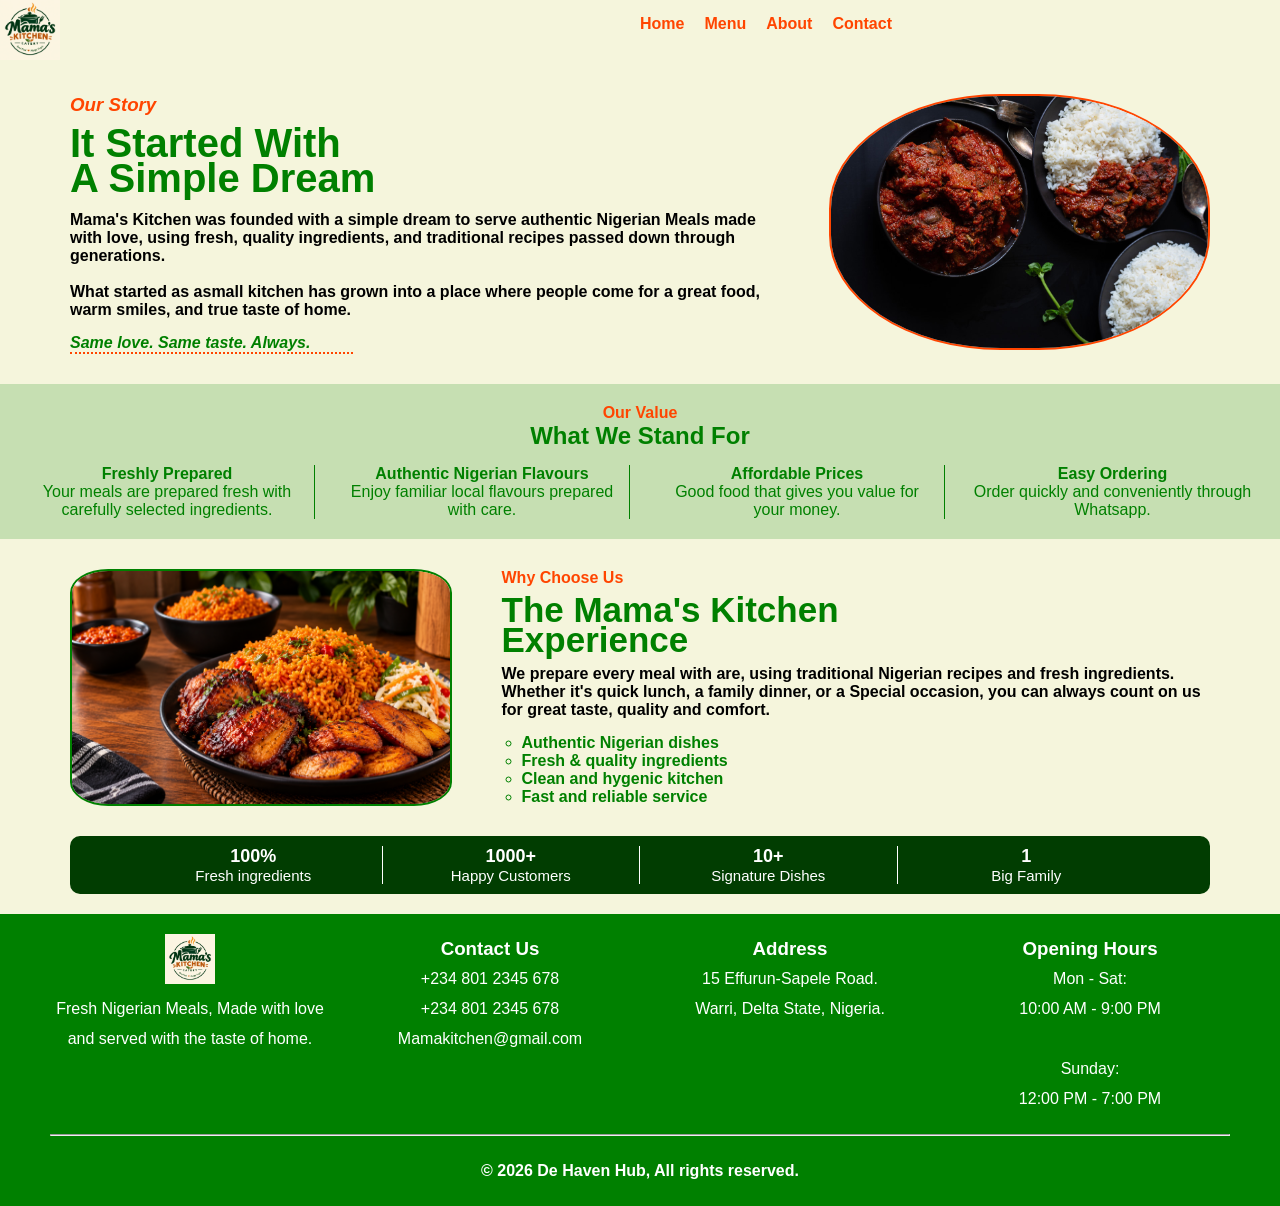
==== Bussiness/about.html @ 67e48ea5 "Add files via upload" ====
<!DOCTYPE html>
<html lang="en">
<head>
    <meta charset="UTF-8">
    <meta name="viewport" content="width=device-width, initial-scale=1.0">
    <link rel="stylesheet" href="css/style.css">
    <title>About Us</title>
</head>
<body>
    <header class="header">
        <nav>
            <div class="nav-bar">
                <div class="logo">
                    <img src="images/logo.PNG" alt="">
                </div>

                <ul>
                    <li><a href="index.html">Home</a></li>
                    <li><a href="menu.html">Menu</a></li>
                    <li><a href="about.html">About</a></li>
                    <li><a href="contact.html">Contact</a></li>
                </ul>

                <div>
                     </div>

                <button class="menu-btn" onclick="openMenu()">&#9776</button>
               
            </div>

            <div>
                        
                    </div>

                    <div class="back-menu" id="backMenu" onclick="closeMenu()">
                     X
                    </div>

                    <div class="sideBarModal" id="sideBar">
                        <div class="modal">
                            <ul class="sideUl" id="sideUl">
                                <li><a href="index.html">Home</a></li>
                                <li><a href="menu.html">Menu</a></li>
                                <li><a href="about.html">About</a></li>
                                <li><a href="contact.html">Contact</a></li>
                            </ul>
                        </div>
                    </div>
                    
                </div>
        </nav>
    </header>


    <main>
        <div class="main">
            <div class="main-text">
                <h3>
                    Our Story
                </h3>

                <h2>It Started With <br>
                A Simple Dream</h2>

                <p>Mama's Kitchen was founded with a simple dream to serve authentic
                    Nigerian Meals made with love, using fresh, quality ingredients, and
                    traditional recipes passed down through generations.
                    <br>
                    <br>    
                    What started as asmall kitchen has grown into a place where people come for a 
                    great food, warm smiles, and true taste of home.
                </p>

                <h4>Same love. Same taste. Always.</h4>
            </div>

            <div class="main-img">
                <img src="images/whitericeandstew.jpeg" alt="">
            </div>  
        </div>
    </main>

    <article>
        <div class="about2 aboutPage">
            <h3>Our Value</h3>
            <h2 class="about2-h2">What We Stand For</h2>
            
            <div class="box-grid">
                <div class="about2-grid">
            
                    <p class="about2-p"><b>
                    Freshly Prepared
                    </b></p>

                    <p class="about-p2">
                    Your meals are prepared fresh with carefully selected ingredients.
                    </p>
                </div>

                <div class="about2-grid second">

                    <p class="about2-p"><b>
                    Authentic Nigerian Flavours
                    </b></p>

                    <p class="about-p2">
                    Enjoy familiar local flavours prepared with care.
                    </p>
                </div>

                <div class="about2-grid">
            
                    <p class="about2-p"><b>
                    Affordable Prices
                    </b></p>

                    <p class="about-p2">
                    Good food that gives you value for your money.
                    </p>
                </div>

                <div class="about2-grid2">

                    <p class="about2-p"><b>
                    Easy Ordering
                    </b></p>

                    <p class="about-p2">
                    Order quickly and conveniently through Whatsapp.
                    </p>
                </div>
            </div>
        </div>

        <div class="article">
            <div class="art-img">
                <img src="images/banner.PNG" alt="">
            </div>

            <div class="art-text">
                <h3>
                    Why Choose Us
                </h3>

                <h2>The Mama's Kitchen <br>
                Experience</h2>

                <p>We prepare every meal with are, using traditional Nigerian recipes and 
                    fresh ingredients. Whether it's quick lunch, a family dinner, or a Special occasion,
                    you can always count on us for great taste, quality and comfort.

                </p>

                <ol>
                    <li>Authentic Nigerian dishes </li>
                    <li>Fresh & quality ingredients</li>
                    <li>Clean and hygenic kitchen</li>
                    <li>Fast and reliable service</li>
                </ol>
            </div>
        </div>

        <div class="sec-grid">
            <div class="sec-box">
                <h1>100%</h1>
                <p>Fresh ingredients</p>
            </div>

            <div class="sec-box theSecond">
                <h1>1000+</h1>
                <p>Happy Customers</p>
            </div>

            <div class="sec-box">
                <h1>10+</h1>
                <p>Signature Dishes</p>
            </div>

            <div class="sec-box theLast">
                <h1>1</h1>
                <p>Big Family</p>
            </div>
        </div>
    </article>




    <footer>
        <div class="footer-gird">
            <div class="footer-text">
                <img src="images/logo.PNG" alt="">

                <p class="footer-p">
                Fresh Nigerian Meals, Made with love and served with the taste of home.
                </p>


            </div>

            <div class="footer-text2">
                <h3 class="footer-h3">
                Contact Us
                </h3>

                <p class="footer-p2">
                    +234 801 2345 678 <br>
                    +234 801 2345 678 <br>
                    Mamakitchen@gmail.com
                </p>
            </div>

            <div class="footer-text3">
                <h3 class="footer-h3">
                Address
                </h3>

                <p class=".footer-p3">
                15 Effurun-Sapele Road. <br>
                Warri, Delta State, Nigeria.   
                </p>
            </div>

            <div class="footer-text4">
                <h3 class="footer-h3">
                Opening Hours
                </h3>

                <p class="footer-p4">
                Mon - Sat: <br>
                10:00 AM - 9:00 PM 
                <br>
                <br>
                Sunday: <br>
                12:00 PM - 7:00 PM
                </p>
            </div>
        </div>

        <hr>

        <p class="copyright">&copy 2026 De Haven Hub, All rights reserved.</p> 
    </footer>

    <script src="js/script.js"></script>
</body>
</html>
---- Bussiness/css/style.css ----
*{
    margin: 0;
    padding: 0;
    box-sizing: border-box;
}

body{
    font-family: Arial, Helvetica, sans-serif;
    background: beige;
    overflow-x: hidden;
}

.header{
    background: beige;
    position: sticky;
    top: 0;
    z-index: 1000;
}

.logo img{
    width: 7%;
    min-width: 60px;
}


.nav-bar{
    display: grid;
    grid-template-columns: 2fr 1fr 0.5fr 0.5fr;
    
}

ul{
    display: flex;
    list-style: none;
    gap: 20px;
    padding-top: 15px;
    
}

li a{
    text-decoration: none;
    color: orangered;
    font-weight: bold;
    transition: 0.5s;
}

li a:hover{
    border-bottom: 2px solid green;
}


.cart-button{
    cursor: pointer;
    position:relative; 
    font-size:20px; 
    border: none;
    background: beige;
    color: orangered;
    width:70px; 
    height:50px; 
    display:flex; 
    align-items:center; 
    justify-content:center; 
   
    left: 100%;
}

.menu-btn{
    display: none;
    padding: 10px;
    font-weight: bold;
    border: none;
    font-size: 35px;
    cursor: pointer;
}


#backMenu {
  position: fixed;
  top: 0; left: 0;
  width: 100%; height: 100%;
  background: rgba(0,0,0,0.5);
  z-index: 9998;
  display: none;
}
#backMenu.active { 
    display: block; 
}

#sideBar {
  position: fixed ;
  top: 0; 
  right: -100% ;
  width: 70%;
  max-width: 300px;
  height: 100% ;
  background: white ;
  z-index: 9999 ;
  transition: right 0.3s ease ;
  display: block ;
}

#sideBar.active { 
    right: 0 ; 
}

/* FORCE SIDE LIST TO SHOW */
#sideBar .modal {
  display: block;
}

#sideBar .sideUl {
  display: block ;
  list-style: none;
  padding: 20px ;
  margin-top: 50px ;
}

#sideBar .sideUl li {
  display: block;
  padding: 15px 0 ;
  border-bottom: 1px solid #eee ;
}

#sideBar .sideUl li a {
  display: block ;
  text-decoration: none !important;
  color: black !important;
  font-size: 18px !important;
}


/* THIS IS HERO SECTION */


.hero img{
    position: relative;
    width: 100%;
    height: 70vh;
}

.hero-text{
    background: rgba(0, 0, 0, 0.555);
    padding: 80px;
    position: absolute;
    top: 2%;
    left: 0;
    width: 100%;
    text-align: justify;
    height: 65vh;
}

.hero-h3{
    font-size: 25px;
    font-weight: bold;
    color: orangered;
    margin-bottom: 10px;
}

.hero-text h1{
    line-height: 70px;
    font-size: 78px;
    font-weight: bold;
}
.first-h1{
    color: white;
}

.second-h1{
    color:orangered;
    margin-bottom: 20px;
}

.hero p{
    text-align: justify;
    font-size: 20px;
    color: white;
    margin-bottom: 20px;
}


.menu-list{
    background: none;
    color: white;
    font-weight: bold;
    padding: 10px;
    border-radius: 20px;
    border: 2px solid white;
}






/* THE ABOUT US SECTION */


.aboutUs{
    margin-top: 30px;
    padding: 0 90px;

}

.about-us{
    display: grid;
    grid-template-columns: 1fr 1fr;
    gap: 50px;
    width: 100%;
    height: auto;
    margin-bottom: 20px;
}

.about-us img{
    border-radius: 30%;
    width: 100%;
    max-height: 250px;
}

.about-text{
    width: 100%;
    color: green;
}

.about-h3{
    color: orangered;
    font-style: italic;
    font-size: 15px;
    margin-bottom: 10px;
}

.about-h2{
    font-size: 35px;
    font-weight: bolder;
    line-height: 30px;
    margin-bottom: 10px;
}

.about-text p{
    font-style: italic;
    font-size: 18px;
    margin-bottom: 20px;
}

.about-btn{
    background: orangered;
    color: white;
    padding: 10px;
    border: none;  
    border-radius: 20px;
    font-weight: bold;
}

.about2{
    background: rgba(0, 128, 0, 0.192);
    color: green;
    width: 100%;
    padding: 20px 0;
}

.about2 h2{
    text-align: center;
    padding-bottom: 15px;
    font-weight: bold;
}

.box-grid{
    display: grid;
    grid-template-columns: repeat(4, 1fr);
    gap: 20px;
    padding: 0 20px;
    text-align: center;
}

.about2-grid{
    border-right: 1px solid green;
    padding: 0 15px;
}


/* FOOD SHOWCASE AREA */

.dishes-text{
    text-align: center;
    margin-top: 20px;
    margin-bottom: 15px;
}

.dishes-text h3{
    color: orangered;
    font-size: 16px;
    font-style: italic;
}

.dishes-text h2{
    color: green;
    font-size: 28px;
}

.dishes-gird{
    display: grid;
    grid-template-columns: repeat(4, 1fr);
    gap: 15px;
    padding: 0 90px;
}

.dishes-box{
    position: relative;
}

.dishes-p{
    position: absolute;
    background: green;
    border-bottom-left-radius: 20px;
    border-bottom-right-radius: 20px;
    width: 100%;
    top: 75%;
    left: 0;
    text-align: center;
    color: white;
    padding: 2px;
    font-weight: bold
}

.dishes-gird img{
    width: 100%;
    height: 80%;
    border-radius: 20px;
}

.works{
    background: rgba(0, 128, 0, 0.267);
    display: grid;
    grid-template-columns: 1fr 1fr;
    padding: 0 30px;
    margin-top: 20px;
    gap: 20px;
}

.openings{
    background: green;
    color: white;
    padding: 10px;
}

.opening-gird{
    display: grid;
    grid-template-columns: 1fr 1fr;
    gap: 20px;
}

.opening-p{
    font-size: 18px;
    font-weight: bold;
}
.opening-gird p{
    font-size: 15px;
    font-weight: bold;
    margin-bottom: 10px;
}

.opening-h2{
    font-size: 20px;
    margin-top: 10px;
    text-align: center;
}

.address{
    padding: 10px;
    color: orangered;
    text-align: center;
    line-height: 30px;
    font-weight: bold;
    font-size: 14px;
}

.address-h2{
    font-size: 25px;
    padding: 10px 0;
}

/* FOOTER AREA */

footer{
    margin-top: 20px;
    padding: 20px 50px;
    background: green;
    color: white;
    text-align: center;
    line-height: 30px;
}

.footer-gird{
    display: grid;
    grid-template-columns: repeat(4, 1fr);
    gap: 20px;
    padding-bottom: 20px;
}

footer img{
    width: 40%;
    max-width: 50px;
}

.copyright{
    padding-top: 20px;
    text-align: center;
    font-weight: bold;
}







/* RESPONSIVENSS FOR TABLET */

@media (max-width:768px) {

    .menu-btn{
        display: block;
        margin-left: 90%;
    }

     .cta{
        display: none;
    }

    ul{
        display: none;
    }

    .hero{
        width: 100%;
        height: 50vh;
    }

    .hero img{
        height: 50vh;
    }

    .hero h1{
        line-height: 40px;
        font-size: 50px;
        text-align: center;
    }

    .hero-h3{
        font-size: 16px;
    }

    .hero p{
        text-align: center;
        font-size: 16px;
    }

    .hero-text{
    background: rgba(0, 0, 0, 0.555);
    position: absolute;
    width: 100%;
    height: 54vh;
    top: 1%;
    left: 0;
    text-align: center;
}



    .about-us{
    text-align: center;
    grid-template-columns: 1fr;
    width: 100%;

}

.about-us img{
    width: 100%;
    border-radius: 0;
    max-width: 500px;
    gap: 5px;
}

.about-h3{
    margin-bottom: 10px;
    border-bottom: 2px solid orangered;
    padding-bottom: 10px;
    font-size: 25px;
}


.about-us p{
    font-size: 18px;
    font-style: normal;
    font-weight: 500;
}

.about2 h2{
    font-size: 23px;
    font-weight: bolder;
    
}

    .footer-gird{
    grid-template-columns: 1fr 1fr;
    gap: 20px;
    padding-bottom: 20px;
}

.works{
    background: rgba(0, 128, 0, 0.267);
    display: grid;
    grid-template-columns: 1fr;
    padding: 0 30px;
    margin-top: 20px;
    gap: 20px;
}

.box-grid{
    display: grid;
    grid-template-columns: 1fr 1fr;
    gap: 20px;
    padding: 0 20px;
    text-align: center;
}

.dishes-gird{
    grid-template-columns: 1fr 1fr;
    padding: 0 70px;
}
    
}








/* RESPONSIVENSS FOR MOBILE */

@media (max-width: 480px) {
    .menu-btn{
        display: block;
        margin-left: 90%;
    }

    .home-ul{
        display: none;
    }

    .hero-text{
        background: rgba(0, 0, 0, 0.726);
        position: absolute;
        width: 100%;
        height: 58vh;
        top: 0%;
        left: 0;
}

.hero-text h3{
    font-size: 14px;
    margin-bottom: 0;
}

.hero-text h1{
    line-height: 30px;
    font-weight: bolder;
    font-size: 28px;
    margin-bottom: 10px;
}

.hero-text p{
    font-size: 16px;
    font-weight: bold;
    margin-bottom: 7px;
}

.order-btn{
    font-size: 14px;
    margin-bottom: 5px;
}

.menu-list{
    font-size: 14px;
}



.about-us{
    grid-template-columns: 1fr;
}


.second{
    border-right: none;
}

.about-us{
    text-align: center;
    grid-template-columns: 1fr;

}


.about-h3{
    margin-bottom: 5px;
    border-bottom: 2px solid orangered;
    padding-bottom: 5px;
    font-size: 16px;
}

.about-h2{
    font-size: 24px;
    font-weight: bolder;
}

.about-p{
    font-size: 20px;
    line-height: 20px;
    font-style: normal;
    font-weight: bolder;
}

.box-grid{
    grid-template-columns: 1fr;
}

.about2-grid{
    border-right: none;
    border-bottom: 2px solid green;
    padding-bottom: 10px;
}

.second{
    border-bottom: 2px solid green;
}


.works{
    background: rgba(0, 128, 0, 0.267);
    display: grid;
    grid-template-columns: 1fr;
    padding: 0 30px;
    margin-top: 20px;
    gap: 20px;
}

.footer-gird{
    grid-template-columns: 1fr 1fr;
    gap: 20px;
    padding-bottom: 20px;
}
    
}






















/* THIS IS FOR MENU LIST */

.banner-box{
    position: sticky;
    top: 0;
    z-index: 1000;
}



.menu-nav{
    display: flex;
    text-align: center;
    justify-content: center;
    align-items: center;
    background: green;
    
}
.menu-ul{
    display: flex;
    padding: 15px;
}

.menu-ul li a{
    color: white;
    font-size: 20px;
    transition: 0.3s;
}

.menu-ul li a:hover{
    background: orangered;
    border: none;
    color: white;
    padding: 0 5px;
    border-radius: 10px;
}

.menu-main{
    padding: 0 70px;
    display: grid;
    grid-template-columns: repeat(4, 1fr);
    gap: 50px;
}

.grid-box{
    box-shadow: 0px 15px 15px 10px rgb(172, 166, 132);
    padding: 15px;
    text-align: center;
    border-radius: 10px;
    margin-bottom: 10px;
}

.grid-box img{
    width: 100%;
    border-radius: 20px;
}

.box-text h2{
    color: green;
    font-weight: bold;
    margin-bottom: 5px;
}

.box-text p{
    font-size: 14px;
    font-style: italic;
    font-weight: bold;
    margin-bottom: 10px;
}

.box-text h3{
    color: orangered;
    margin-bottom: 10px;
}

.box-text button{
    color: white;
    background: green;
    border: none;
    border-radius: 10px;
    padding: 5px;
    width: 90%;
    font-size: 14px;
    font-weight: bold;
}

/* CART MODAL */
.cart-modal-overlay{
  display: none;
  position:fixed; 
  top:0; 
  left:0; 
  width:100%; 
  height:100%; 
  background:rgba(0,0,0,0.5); 
  z-index:1000; 
  justify-content:center; 
  align-items:center; 
  padding:15px;
}

.cart-modal-overlay.active{
    display:flex;
    
}

.cart-modal{
  background:beige; 
  width:100%; 
  max-width:1050px; 
  max-height:92vh; 
  overflow-y:auto; 
  border-radius:16px; 
  padding:20px;
}

.cart-header{
  display:flex; 
  justify-content:space-between; 
  align-items:center; 
  border-bottom:1px solid black; 
  padding-bottom:15px;
}

.cart-header-left{
    display:flex; 
    gap:22px; 
    align-items:center;
}

.cart-icon-circle{
  background:orangered;
  color: white; 
  padding:8px 8px; 
  border-radius:50%; 
  font-size:18px;
}

.cart-header h2{
    color: green;
    font-size:20px;
}

.cart-header p{ 
    color:green; 
    font-size:12px;
    font-style: italic;
}

.close-btn{
  background:none; 
  border:none; 
  font-size:24px; 
  cursor:pointer;
}

.cart-body{
    display:flex; 
    gap:20px; 
    margin-top:20px;
}

.cart-items{
    flex:2;
}

.order-summary{
  flex:1; 
  background:rgb(71, 104, 71);
  color: white;
  font-weight: bold; 
  padding:20px; 
  border-radius:12px; 
  height:fit-content; 
  border:1px solid white;
}

.summary-line{
  display:flex; 
  justify-content:space-between; 
  margin:12px 0; 
  font-size:14px;
}

.total-line{
  font-weight:bold; 
  font-size:18px; 
  color:orangered; 
  border-top:1px solid #ddd; 
  padding-top:12px;
}

.cart-item{
  display:flex; 
  gap:12px; 
  padding:15px; 
  border:1px solid #f0f0f0; 
  border-radius:12px; 
  margin-bottom:12px; 
  align-items:center; 
  background:white;
}


.cart-item-info{
    flex:1;
}

.cart-item-info h4{
    margin:0 0 4px 0; 
    font-size:15px;
}

.cart-item-info p{
    margin:0 0 5px 0; 
    font-size:12px; 
    color:#666;
}

.qty-controls{
  display:flex; 
  align-items:center; 
  gap:8px; 
  border:1px solid #ddd; 
  border-radius:20px; 
  padding:4px 8px; 
  width:fit-content;
}

.qty-controls button{
  border:none; 
  background:white; 
  width:26px; 
  height:26px; 
  border-radius:50%; 
  cursor:pointer; 
  font-size:16px;
}


.whatsapp-btn{
  width:100%; 
  background:orangered; 
  border:1.5px solid orangered; 
  color:white; 
  padding:12px; 
  border-radius:10px; 
  margin-top:10px; 
  cursor:pointer; 
  font-weight:bold;
}

.secure-text{
    font-size:11px; 
    color:white; 
    text-align:center; 
    margin-top:10px;
}

.continue-btn{
  margin-top:20px; 
  background:none; 
  border:1.5px solid orangered; 
  padding:10px 20px; 
  border-radius:10px; 
  cursor:pointer; 
  color:#0a4d3c;
}






/*  MENU FOR TABLET*/

@media (max-width: 1032px) {

    .banner img{ 
    width: 100%;
    height: 20vh;
}

    .banner-text{
    left: auto;
    width: 100%; 
    height: 80%;
    text-align: center;
    line-height: 35px;
}

.banner-text h3{
    font-size: 20px;
}

.banner-text h1{
    font-size: 70px;
}

.banner-text p{
    font-size: 18px;
    line-height: 20px;
    margin-top: 30px;
}

    .menu-ul li a{
    color: black;
    font-size: 16px;
}

.menu-main{
    padding: 0 70px;
    display: grid;
    grid-template-columns: repeat(2, 1fr);
    gap: 50px;
}

.box-text h2{
    font-size: 20px;
}
  
}





/* MENU FOR MOBILE */

@media (max-width: 560px) {

    .banner-text{
        width: 100%; 
        height: 80%;
        line-height: 20px;
        top: 1%;
    }

    .banner-text h3{
    color: orangered;
    font-size: 14px;
    font-style: italic;
    margin-bottom: 10px;
}

.banner-text h1{
    font-weight: bold;
    font-size: 45px;
    margin-bottom: 5px;
}

.banner-text p{
    margin-top: 10px;
    font-size: 14px;
    color: white;
    font-weight: bold;
}

    .menu-ul li a{
        font-weight: bolder;
        font-size: 12px;
    }

    .menu-main{
        grid-template-columns: 1fr;
    }
    
}









/* STYLING FOR ABOUT PAGE */


.about-hero img{
    width: 100%;
    height: 60vh;
    position: relative;
}

.sec-text{
    position: absolute;
    top: 20%;
    background: rgba(0, 0, 0, 0.342);
    padding: 70px;
    width: 50%;
}

.sec-text h3{
    color: orangered;
    font-size: 18px;
    font-style: italic;
}

.sec-text h2{
    color: white;
    font-weight: bold;
    font-size: 50px;
}

.sec-text h1{
    color: green;
    font-size: 60px;
    font-weight: bold;
    line-height: 30px;
    margin-bottom: 15px;
}

.sec-text p{
    color: white;
    font-weight: bold;
}

.main{
    display: grid;
    grid-template-columns: 1.3fr 0.7fr;
    gap: 50px;
    padding: 0 70px;
    margin: 30px 0;
}

.main img{
    width: 100%;
    border-radius: 45%;
    border: 2px solid orangered;
}

.main-text h3{
    color: orangered;
    font-style: italic;
    margin-bottom: 10px;
}

.main-text h2{
    color: green;
    font-size: 40px;
    line-height: 35px;
    margin-bottom: 15px;
}

.main-text p{
    font-size: 16px;
    font-weight: bold;
    margin-bottom: 15px;
}

.main-text h4{
    color: green;
    font-weight: bold;
    font-style: italic;
    border-bottom: 2px dotted orangered;
    width: 40%
}

.aboutPage h3{
    color: orangered;
    font-size: 16px;
    text-align: center;
}

.article{
    display: grid;
    grid-template-columns: 0.7fr 1.3fr;
    gap: 50px;
    padding: 0 70px;
    margin: 30px 0;
}

.article img{
    width: 100%;
    height: 100%;
    border-radius: 10%;
    border: 2px solid green;
}

.art-text h3{
    color: orangered;
    font-size: 16px;
    margin-bottom: 8px;
}

.art-text h2{
    color: green;
    font-size: 35px;
    font-weight: bold;
    line-height: 30px;
    margin-bottom: 10px;
}

.art-text p{
    font-size: 16px;
    font-weight: bold;
    margin-bottom: 15px;
}

ol{
    padding-left: 20px;

}

ol li{
    list-style: circle;
    color: green;
    font-weight: bold;
}

.sec-grid{
    display: grid;
    grid-template-columns: repeat(4, 1fr);
    margin: 15px 70px;
    background: rgb(1, 61, 1);
    color: white;
    padding: 10px 55px;
    border-radius: 10px;
}

.sec-grid h1{
    font-size: 18px;
    text-align: center;
}

.sec-grid p{
    text-align: center;
    font-size: 15px;
}

.sec-box{
    border-right: 1px solid white;
}

.last{
    border: none;
}






/* ABOUT PAGE FOR TABLET */

@media (max-width: 768px) {

    .sec-text{
        width: 100%;
        height: auto;
    }
    .sec-text h3{
        font-size: 24px;
    }

    .sec-text h2{
        font-size: 40px;
    }

    .sec-text h1{
        font-size: 50px;
    }

    .sec-text p{
        font-size: 20px;
        font-weight: 100;
    }

    .main{
        grid-template-columns: 1fr;
    }

    .main-text{
        text-align: center;
    }

    .main-text h4{
        width: 100%;
    }

    .theSecond, .theLast{
        border-right: none;
    }

    .article{
        grid-template-columns: 1fr;
    }

    .art-text{
        text-align: center;
    }

    ol li{
        list-style: inside;
    }

    .sec-grid{
        gap: 30px;
        grid-template-columns: 1fr 1fr;
    }


.text{
    grid-template-columns: 1fr;
    gap: 10px;
}
    

}





/* ABOUT PAGE FOR MOBILE */

@media (max-width:480px) {
    .sec-text h3{
        font-size: 16px;
    }

    .sec-text h2{
        font-size: 30px;
    }

    .sec-text h1{
        font-size: 35px;
    }

    .sec-text p{
        font-size: 18px;
        font-weight: 100;
    }

    .main h2{
        font-size: 30px;
    }

    .main p{
        font-size: 14px;
    }

    .art-text h2{
        font-size: 26px;
    }

    .art-text p{
        font-size: 14px;
    }


    .sec-grid{
        grid-template-columns: 1fr;
    }

    .sec-box{
        border-right: none;
        border-bottom: 2px solid white;
        padding-bottom: 20px;

    }


    .text{
    grid-template-columns: 1fr;
    gap: 0;
    top: 0;
    width: 100%;
}

.text-p{
    line-height: 23px;
}
    
}








/* STYLING FOR CONTACT PAGE */
.heroSection img{
    position: relative;
    width:  100%;
    height: 30vh;
}

.heroText{
    position: absolute;
    top: 26%;
    background: rgba(0, 0, 0, 0.603);
    width: 100%;
    height: 30vh;
    text-align: center;
    line-height: 38px;
}

.heroText h3{
    color: orangered;
    font-size: 18px;
    font-style: italic;
}

.heroText h1{
    color: white;
    font-size: 50px;
    font-weight: bold;
}

.heroText h2{
    color: green;
    font-size: 50px;
    font-weight: bold;
}

.heroText p{
    font-size: 14px;
    color: white;
    font-weight: bold;
}

.orderBtn{
    background: green;
    padding: 10px;
    color: white;
    border: none;
    font-weight: bold;
    font-size: 14px;
    border-radius: 20px;
}

.orderBtn2{
    margin-left: 10px;
    background: none;
    color: white;
    padding: 10px;
    border-radius: 20px;
    border: 2px solid white;
    font-weight: bold;
}


.mainGird1{
    display: grid;
    grid-template-columns: repeat(4, 1fr);
    padding: 20px 90px;
    color: green;
    text-align: center;
}

.girdBox{
    line-height: 25px;
    border-right: 2px solid green;
    padding: 0 20px;
}

.theLast{
    border-right: none;
}

.mainGird2{ padding: 20px 100px;
    display: grid;
    grid-template-columns: repeat(2, 1fr);
   
    gap: 50px;
}

.formSection{
    background: rgba(2, 104, 2, 0.26);
    color: rgb(7, 136, 7);
    padding: 20px 30px;
    border-radius: 20px;
}

.formSection h3{
    color: orangered;
    font-size: 16px;
    font-style: italic;
}

.formSection h2{
    font-size: 30px;
}

.formSection p{
    padding-bottom: 20px;
}


input{
    width: 100%;
    padding: 5px;
    border-radius: 10px;
    border: none;
    margin-bottom: 20px;
}

#messageFilter{
    width: 100%;
    padding: 5px;
    border: none;
    margin-bottom: 20px;
}

.message{
    padding-bottom: 170px;
}

.formBtn{
    background: green;
    border-radius: 10px;
    border: none;
    text-align: center;
    width: 100%;
    color: white;
    padding: 7px;
    font-weight: bold;
}

.mapSection{
    border: 1px solid green;
    border-radius: 20px;
    padding: 10px 30px;
    color: green;
}

.mapSection p{
    line-height: 30px;
}

.mapBtn{
    margin-bottom: 20px;
    padding: 7px;
    background: green;
    color: white;
    border: none;
    border-radius: 20px;
    margin-top: 10px;
}

.mapSection h4{
    margin: 10px 0;
}

.mapSection2{
    margin-top: 20px;
    background: rgba(123, 212, 123, 0.486);
    padding: 20px;
    border-radius: 20px;
    line-height: 30px;
}

.mapBtn2{
    background: green;
    padding: 8px;
    border: none;
    border-radius: 20px;
    color: white;
    font-weight: bold;
    margin-top: 10px;
}

.footerSection{
    position: relative;
    padding: 20px 100px;
}

.footerSection img{
    width: 100%;
    height: 30vh;
}

.sectionText{
    background: rgba(0, 0, 0, 0.363);
    padding: 10px;
    position: absolute;
    top: 10%;
    left: 10%;
}

.sectionText h3{
    color: orangered;
    font-size: 16px;
    font-style: italic;
    margin-bottom: 10px;
}

.sectionText h2{
    color: rgb(2, 107, 2);
    font-size: 40px;
    font-weight: bolder;
    line-height: 35px;
    margin-bottom: 10px;
}

.sectionText p{
    color: white;
    margin-bottom: 20px;
}



/* CONTACT PAGE FOR TABLET */
@media (max-width: 768px) {
    .heroText{
        height: 25vh;
    }

    .mainGird1{
        grid-template-columns: 1fr 1fr;
        gap: 20px;
        
    }

    .girdBox{
        border: 2px dotted green;
        padding: 20px;
    }

    .mainGird2{
        grid-template-columns: 1fr;
    }

    .footerSection img{
        height: 20vh;
    }

    .sectionText{
        left: 18%;
        top: 15%;
    }
    
}



/* CONTACT PAGE FOR MOBILE */
@media (max-width: 480px) {

    .heroText{
        line-height: 30px;
        height: 25vh;
    }
    .heroSection h1{
        font-size: 30px;
    }

    .heroSection h2{
        font-size: 30px;
    }

    .heroSection h3{
        font-size: 14px;
    }

    .heroSection p{
        line-height: 20px;
        font-size: 12px;
    }

    .heroSection button{
        font-size: 12px;
        font-weight: bold;
    }



    .mainGird1{
        grid-template-columns: 1fr;
    }

    .girdBox{
        border: none;
    }

    .mainGird2{
        grid-template-columns: 1fr;
         padding: 0;
    }

    .formSection{
        margin: 0 20px;
    }

    .mapSection{
        margin: 0 20px;
    }

    .footerSection{
        padding: 10px 20px;
    }


    .sectionText{
        top: 10%;
        left: 6%;
        padding: 0px;
        line-height: 10px;

    }
    .sectionText h3{
        font-size: 18px;
        margin-bottom: 5px;
    }

    .sectionText h2{
        font-size:  30px;
        margin-bottom: 2px;
    }

    .sectionText p{
        margin-bottom: 10px;
        font-size: 12px;
    }
    
    
}
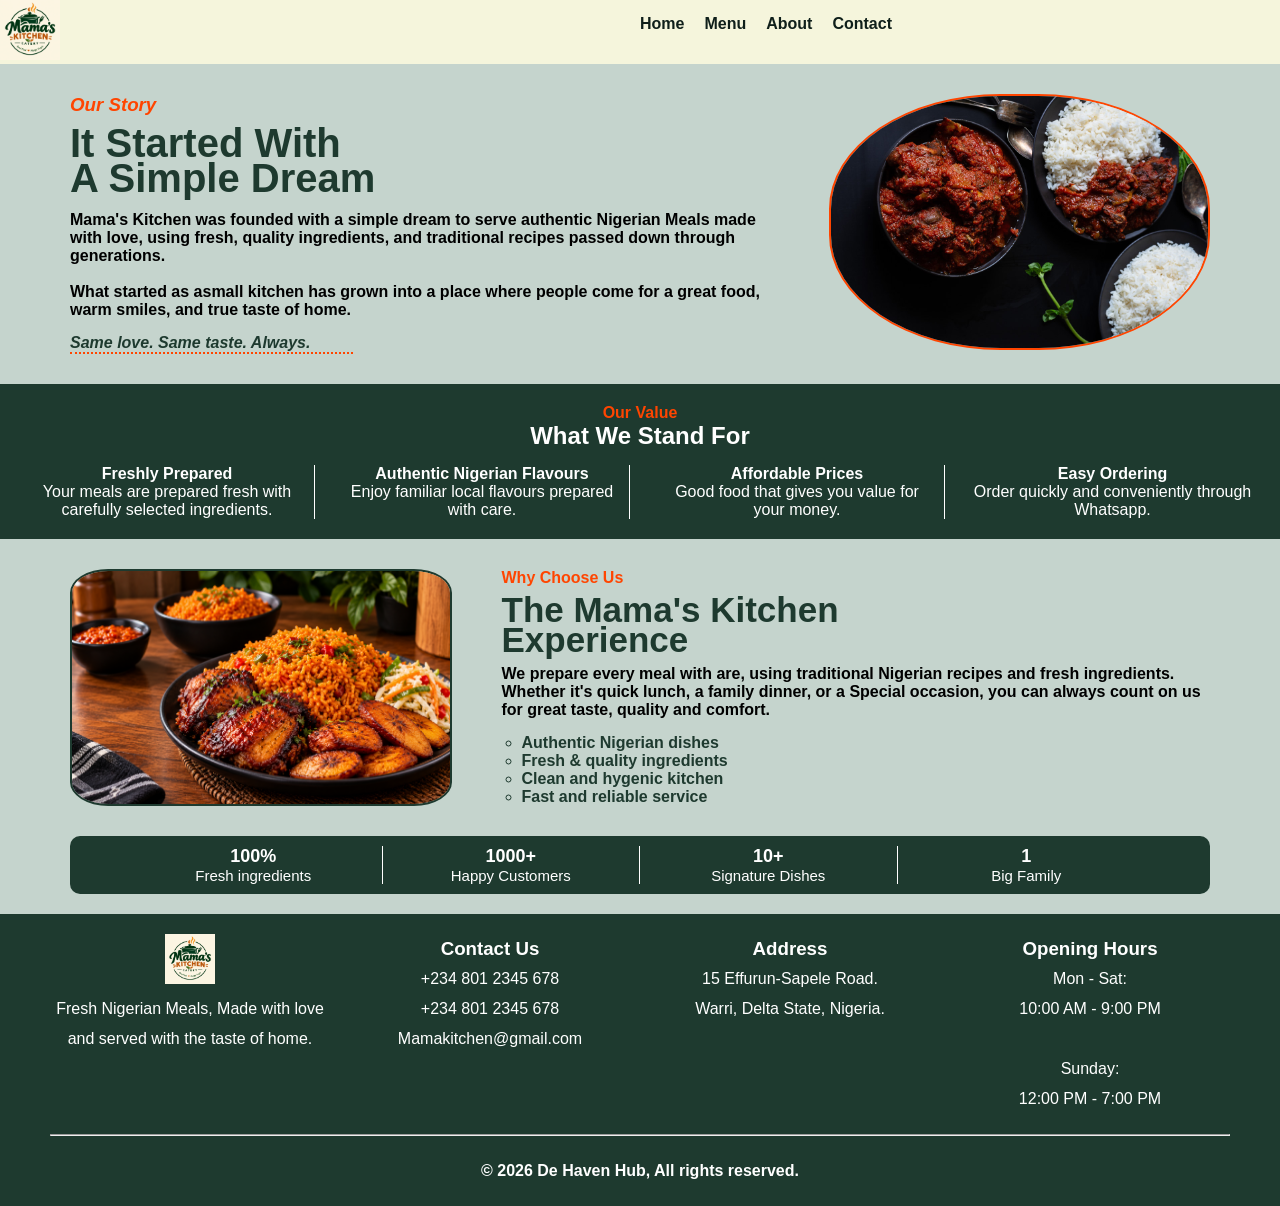
==== commit 83db1876: "Add files via upload" ====
--- a/Bussiness/about.html
+++ b/Bussiness/about.html
@@ -21,33 +21,28 @@
                     <li><a href="contact.html">Contact</a></li>
                 </ul>
 
+                
+
                 <div>
-                     </div>
-
-                <button class="menu-btn" onclick="openMenu()">&#9776</button>
+                        <button class="menu-btn" onclick="openMenu()">&#9776</button>
+                </div>
+
+                <div class="back-menu" id="backMenu" onclick="closeMenu()">
+                     X
+                </div>
+
+                <div class="sideBarModal" id="sideBar">
+                    <div class="modal">
+                        <ul class="sideUl" id="sideUl">
+                            <li><a href="index.html">Home</a></li>
+                            <li><a href="menu.html">Menu</a></li>
+                            <li><a href="about.html">About</a></li>
+                            <li><a href="contact.html">Contact</a></li>
+                        </ul>
+                    </div>
+                </div>
                
             </div>
-
-            <div>
-                        
-                    </div>
-
-                    <div class="back-menu" id="backMenu" onclick="closeMenu()">
-                     X
-                    </div>
-
-                    <div class="sideBarModal" id="sideBar">
-                        <div class="modal">
-                            <ul class="sideUl" id="sideUl">
-                                <li><a href="index.html">Home</a></li>
-                                <li><a href="menu.html">Menu</a></li>
-                                <li><a href="about.html">About</a></li>
-                                <li><a href="contact.html">Contact</a></li>
-                            </ul>
-                        </div>
-                    </div>
-                    
-                </div>
         </nav>
     </header>
 
@@ -171,7 +166,7 @@
                 <p>Happy Customers</p>
             </div>
 
-            <div class="sec-box">
+            <div  class="sec-box">
                 <h1>10+</h1>
                 <p>Signature Dishes</p>
             </div>
--- a/Bussiness/css/style.css
+++ b/Bussiness/css/style.css
@@ -6,7 +6,7 @@
 
 body{
     font-family: Arial, Helvetica, sans-serif;
-    background: beige;
+    background: rgb(197, 212, 205);
     overflow-x: hidden;
 }
 
@@ -39,13 +39,13 @@
 
 li a{
     text-decoration: none;
-    color: orangered;
+    color: #0f1f1a;
     font-weight: bold;
     transition: 0.5s;
 }
 
 li a:hover{
-    border-bottom: 2px solid green;
+    border-bottom: 2px solid #0f1f1a;
 }
 
 
@@ -55,14 +55,14 @@
     font-size:20px; 
     border: none;
     background: beige;
-    color: orangered;
+    color: #1e3a2f;
     width:70px; 
     height:50px; 
     display:flex; 
     align-items:center; 
     justify-content:center; 
    
-    left: 100%;
+    left: 80%;
 }
 
 .menu-btn{
@@ -124,9 +124,9 @@
 
 #sideBar .sideUl li a {
   display: block ;
-  text-decoration: none !important;
-  color: black !important;
-  font-size: 18px !important;
+  text-decoration: none;
+  color: #1e3a2f;
+  font-size: 18px;
 }
 
 
@@ -219,7 +219,7 @@
 
 .about-text{
     width: 100%;
-    color: green;
+    color: #1e3a2f;
 }
 
 .about-h3{
@@ -252,8 +252,8 @@
 }
 
 .about2{
-    background: rgba(0, 128, 0, 0.192);
-    color: green;
+    background: #1e3a2f;
+    color: white;
     width: 100%;
     padding: 20px 0;
 }
@@ -273,7 +273,7 @@
 }
 
 .about2-grid{
-    border-right: 1px solid green;
+    border-right: 1px solid white;
     padding: 0 15px;
 }
 
@@ -293,7 +293,7 @@
 }
 
 .dishes-text h2{
-    color: green;
+    color:#1e3a2f;
     font-size: 28px;
 }
 
@@ -310,7 +310,7 @@
 
 .dishes-p{
     position: absolute;
-    background: green;
+    background: #1e3a2f;
     border-bottom-left-radius: 20px;
     border-bottom-right-radius: 20px;
     width: 100%;
@@ -329,18 +329,18 @@
 }
 
 .works{
-    background: rgba(0, 128, 0, 0.267);
+    background: #77807c;
     display: grid;
     grid-template-columns: 1fr 1fr;
-    padding: 0 30px;
+    padding: 0 ;
     margin-top: 20px;
     gap: 20px;
 }
 
 .openings{
-    background: green;
-    color: white;
-    padding: 10px;
+    background: #1e3a2f;
+    color: white;
+    padding: 30px;
 }
 
 .opening-gird{
@@ -384,7 +384,7 @@
 footer{
     margin-top: 20px;
     padding: 20px 50px;
-    background: green;
+    background: #1e3a2f;
     color: white;
     text-align: center;
     line-height: 30px;
@@ -465,14 +465,24 @@
     text-align: center;
 }
 
-
-
-    .about-us{
+.aboutUs{
+    padding: 0 40px;
+}
+
+.aboutSecond{
+    border-right: none;
+}
+
+
+.about-us{
     text-align: center;
     grid-template-columns: 1fr;
     width: 100%;
-
-}
+    padding: 0;
+
+}
+
+
 
 .about-us img{
     width: 100%;
@@ -508,12 +518,8 @@
 }
 
 .works{
-    background: rgba(0, 128, 0, 0.267);
-    display: grid;
     grid-template-columns: 1fr;
-    padding: 0 30px;
-    margin-top: 20px;
-    gap: 20px;
+    
 }
 
 .box-grid{
@@ -629,22 +635,19 @@
 
 .about2-grid{
     border-right: none;
-    border-bottom: 2px solid green;
+    border-bottom: 2px solid #1e3a2f;
     padding-bottom: 10px;
 }
 
 .second{
-    border-bottom: 2px solid green;
+    border-bottom: 2px solid #1e3a2f;
 }
 
 
 .works{
-    background: rgba(0, 128, 0, 0.267);
-    display: grid;
+    
     grid-template-columns: 1fr;
-    padding: 0 30px;
-    margin-top: 20px;
-    gap: 20px;
+   
 }
 
 .footer-gird{
@@ -691,7 +694,7 @@
     text-align: center;
     justify-content: center;
     align-items: center;
-    background: green;
+    background: #1e3a2f;
     
 }
 .menu-ul{
@@ -726,15 +729,18 @@
     text-align: center;
     border-radius: 10px;
     margin-bottom: 10px;
+    height: fit-content;
 }
 
 .grid-box img{
     width: 100%;
+    height: 200px;
+    object-fit: cover;
     border-radius: 20px;
 }
 
 .box-text h2{
-    color: green;
+    color: #1e3a2f;
     font-weight: bold;
     margin-bottom: 5px;
 }
@@ -753,7 +759,7 @@
 
 .box-text button{
     color: white;
-    background: green;
+    background: #1e3a2f;
     border: none;
     border-radius: 10px;
     padding: 5px;
@@ -815,12 +821,12 @@
 }
 
 .cart-header h2{
-    color: green;
+    color: #1e3a2f;
     font-size:20px;
 }
 
 .cart-header p{ 
-    color:green; 
+    color:#1e3a2f; 
     font-size:12px;
     font-style: italic;
 }
@@ -833,7 +839,8 @@
 }
 
 .cart-body{
-    display:flex; 
+    display:grid; 
+    grid-template-columns: 1.2fr 0.8fr;
     gap:20px; 
     margin-top:20px;
 }
@@ -996,6 +1003,13 @@
 .box-text h2{
     font-size: 20px;
 }
+
+.cart-body{
+    display:grid; 
+    grid-template-columns: 1.2fr 0.8fr;
+    gap:20px; 
+    margin-top:20px;
+}
   
 }
 
@@ -1042,6 +1056,11 @@
     .menu-main{
         grid-template-columns: 1fr;
     }
+
+    .cart-body{
+    grid-template-columns: 1fr;
+    
+}
     
 }
 
@@ -1083,7 +1102,7 @@
 }
 
 .sec-text h1{
-    color: green;
+    color: #1e3a2f;
     font-size: 60px;
     font-weight: bold;
     line-height: 30px;
@@ -1116,7 +1135,7 @@
 }
 
 .main-text h2{
-    color: green;
+    color: #1e3a2f;
     font-size: 40px;
     line-height: 35px;
     margin-bottom: 15px;
@@ -1129,7 +1148,7 @@
 }
 
 .main-text h4{
-    color: green;
+    color: #1e3a2f;
     font-weight: bold;
     font-style: italic;
     border-bottom: 2px dotted orangered;
@@ -1154,7 +1173,7 @@
     width: 100%;
     height: 100%;
     border-radius: 10%;
-    border: 2px solid green;
+    border: 2px solid #1e3a2f;
 }
 
 .art-text h3{
@@ -1164,7 +1183,7 @@
 }
 
 .art-text h2{
-    color: green;
+    color: #1e3a2f;
     font-size: 35px;
     font-weight: bold;
     line-height: 30px;
@@ -1184,7 +1203,7 @@
 
 ol li{
     list-style: circle;
-    color: green;
+    color: #1e3a2f;
     font-weight: bold;
 }
 
@@ -1192,7 +1211,7 @@
     display: grid;
     grid-template-columns: repeat(4, 1fr);
     margin: 15px 70px;
-    background: rgb(1, 61, 1);
+    background: #1e3a2f;
     color: white;
     padding: 10px 55px;
     border-radius: 10px;
@@ -1264,6 +1283,7 @@
 
     .article{
         grid-template-columns: 1fr;
+        padding: 0 40px;
     }
 
     .art-text{
@@ -1277,6 +1297,7 @@
     .sec-grid{
         gap: 30px;
         grid-template-columns: 1fr 1fr;
+        margin: 0 40px;
     }
 
 
@@ -1391,7 +1412,7 @@
 }
 
 .heroText h2{
-    color: green;
+    color: #1e3a2f;
     font-size: 50px;
     font-weight: bold;
 }
@@ -1403,7 +1424,7 @@
 }
 
 .orderBtn{
-    background: green;
+    background: #1e3a2f;
     padding: 10px;
     color: white;
     border: none;
@@ -1427,13 +1448,13 @@
     display: grid;
     grid-template-columns: repeat(4, 1fr);
     padding: 20px 90px;
-    color: green;
+    color: #1e3a2f;
     text-align: center;
 }
 
 .girdBox{
     line-height: 25px;
-    border-right: 2px solid green;
+    border-right: 2px solid #1e3a2f;
     padding: 0 20px;
 }
 
@@ -1441,16 +1462,16 @@
     border-right: none;
 }
 
-.mainGird2{ padding: 20px 100px;
+.mainGird2{ 
+    padding: 0 20px;
     display: grid;
     grid-template-columns: repeat(2, 1fr);
-   
     gap: 50px;
 }
 
 .formSection{
-    background: rgba(2, 104, 2, 0.26);
-    color: rgb(7, 136, 7);
+    background: #1e3a2f;
+    color: white;
     padding: 20px 30px;
     border-radius: 20px;
 }
@@ -1490,7 +1511,7 @@
 }
 
 .formBtn{
-    background: green;
+    background: orangered;
     border-radius: 10px;
     border: none;
     text-align: center;
@@ -1501,10 +1522,10 @@
 }
 
 .mapSection{
-    border: 1px solid green;
+    border: 1px solid #1e3a2f;
     border-radius: 20px;
     padding: 10px 30px;
-    color: green;
+    color: #1e3a2f;
 }
 
 .mapSection p{
@@ -1514,7 +1535,7 @@
 .mapBtn{
     margin-bottom: 20px;
     padding: 7px;
-    background: green;
+    background: orangered;
     color: white;
     border: none;
     border-radius: 20px;
@@ -1527,14 +1548,15 @@
 
 .mapSection2{
     margin-top: 20px;
-    background: rgba(123, 212, 123, 0.486);
+    background: #1e3a2f;
     padding: 20px;
+    color: white;
     border-radius: 20px;
     line-height: 30px;
 }
 
 .mapBtn2{
-    background: green;
+    background: orangered;
     padding: 8px;
     border: none;
     border-radius: 20px;
@@ -1583,6 +1605,9 @@
 
 
 
+
+
+
 /* CONTACT PAGE FOR TABLET */
 @media (max-width: 768px) {
     .heroText{
@@ -1590,14 +1615,19 @@
     }
 
     .mainGird1{
-        grid-template-columns: 1fr 1fr;
+        grid-template-columns: 1fr;
         gap: 20px;
         
+        
+    }
+
+    .second{
+        border-right: none;
     }
 
     .girdBox{
-        border: 2px dotted green;
-        padding: 20px;
+      
+        padding: 0 20px;
     }
 
     .mainGird2{
@@ -1612,6 +1642,8 @@
         left: 18%;
         top: 15%;
     }
+
+   
     
 }
 
@@ -1658,8 +1690,10 @@
 
     .mainGird2{
         grid-template-columns: 1fr;
-         padding: 0;
-    }
+        padding: 0 20px;
+    }
+
+   
 
     .formSection{
         margin: 0 20px;
